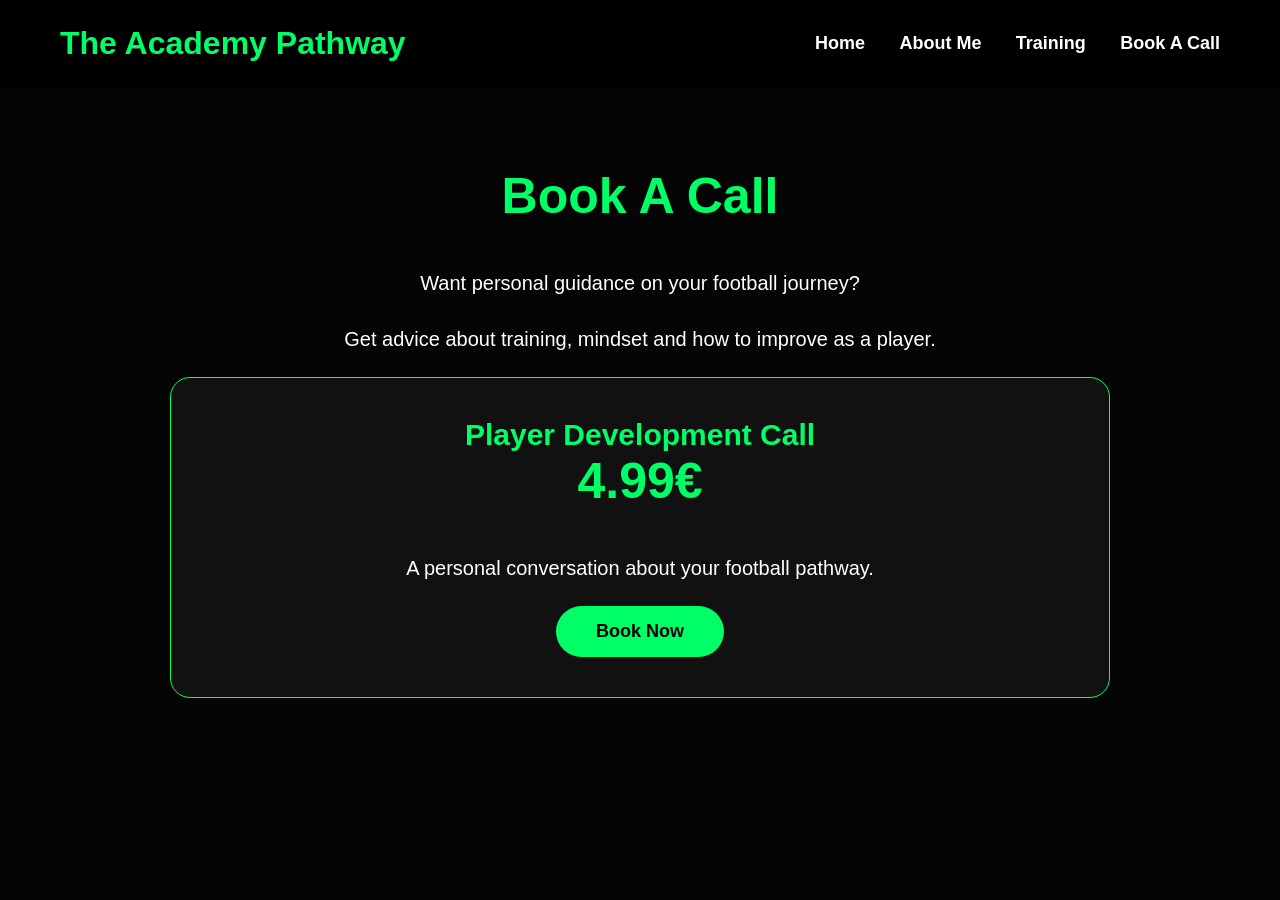
==== book.html @ 0e3e0201 "Added book page" ====
<!DOCTYPE html>
<html lang="en">

<head>

<meta charset="UTF-8">
<meta name="viewport" content="width=device-width, initial-scale=1.0">

<title>Book A Call | The Academy Pathway</title>

<link rel="stylesheet" href="style.css">

</head>


<body>


<header>

<h1>The Academy Pathway</h1>

<nav>

<a href="index.html">Home</a>

<a href="about.html">About Me</a>

<a href="training.html">Training</a>

<a href="book.html">Book A Call</a>

</nav>

</header>



<section class="page">


<h2>Book A Call</h2>


<p>
Want personal guidance on your football journey?
</p>


<p>
Get advice about training, mindset and how to improve as a player.
</p>



<div class="card">


<h3>Player Development Call</h3>


<h2>4.99€</h2>


<p>
A personal conversation about your football pathway.
</p>


<a href="mailto:oskar.sivnert@gmail.com">

<button>
Book Now
</button>

</a>


</div>


</section>



</body>

</html>
---- style.css ----
* {
    margin: 0;
    padding: 0;
    box-sizing: border-box;
    font-family: 'Arial', sans-serif;
}

body {
    background: #050505;
    color: white;
}


/* HEADER */

header {
    width: 100%;
    padding: 25px 60px;
    background: rgba(0,0,0,0.9);
    display: flex;
    justify-content: space-between;
    align-items: center;
    position: sticky;
    top: 0;
    z-index: 100;
}


header h1 {
    color: #00ff66;
    font-size: 32px;
}


/* NAVIGATION */

nav a {

    color: white;
    text-decoration: none;
    margin-left: 30px;
    font-size: 18px;
    font-weight: bold;
    transition: 0.3s;

}


nav a:hover {

    color: #00ff66;

}



/* HOME */

.hero {

    height: 90vh;
    display:flex;
    flex-direction:column;
    justify-content:center;
    align-items:center;
    text-align:center;

    background:
    linear-gradient(
    rgba(0,0,0,0.65),
    rgba(0,0,0,0.85)
    ),
    url("https://images.unsplash.com/photo-1579952363873-27f3bade9f55");

    background-size:cover;
    background-position:center;

}


.hero h2 {

    font-size:70px;
    max-width:900px;

}


.hero p {

    font-size:25px;
    margin:25px;

}



/* BUTTONS */

button {

    background:#00ff66;
    color:black;

    padding:15px 40px;

    border:none;

    border-radius:30px;

    font-size:18px;

    font-weight:bold;

    cursor:pointer;

    transition:0.3s;

}


button:hover {

    transform:scale(1.08);
    background:white;

}



/* CARDS */

.cards {

    display:grid;

    grid-template-columns:repeat(2,1fr);

    gap:30px;

    max-width:1000px;

    margin:50px auto;

}



.card {

    background:#111;

    padding:40px;

    border-radius:20px;

    border:1px solid #00ff66;

    transition:0.3s;

}


.card:hover {

    transform:translateY(-10px);

    box-shadow:0 0 25px #00ff66;

}



.card h3 {

    font-size:30px;

    color:#00ff66;

}



/* ABOUT + TRAINING PAGES */


.page,
.about {

    max-width:1000px;

    margin:auto;

    padding:80px 30px;

    text-align:center;

}



.page h2,
.about h2 {

    font-size:50px;

    color:#00ff66;

    margin-bottom:40px;

}



.page p,
.about p {

    font-size:20px;

    line-height:1.8;

    margin:20px;

}



.about-img {

    width:80%;

    border-radius:25px;

    margin:30px;

}



/* LISTS */

ul {

    list-style:none;

    font-size:20px;

    line-height:2;

}



/* MOBILE */

@media(max-width:700px){


header{

    flex-direction:column;

}


nav{

    margin-top:20px;

}


.hero h2{

    font-size:40px;

}


.cards{

    grid-template-columns:1fr;

}


}
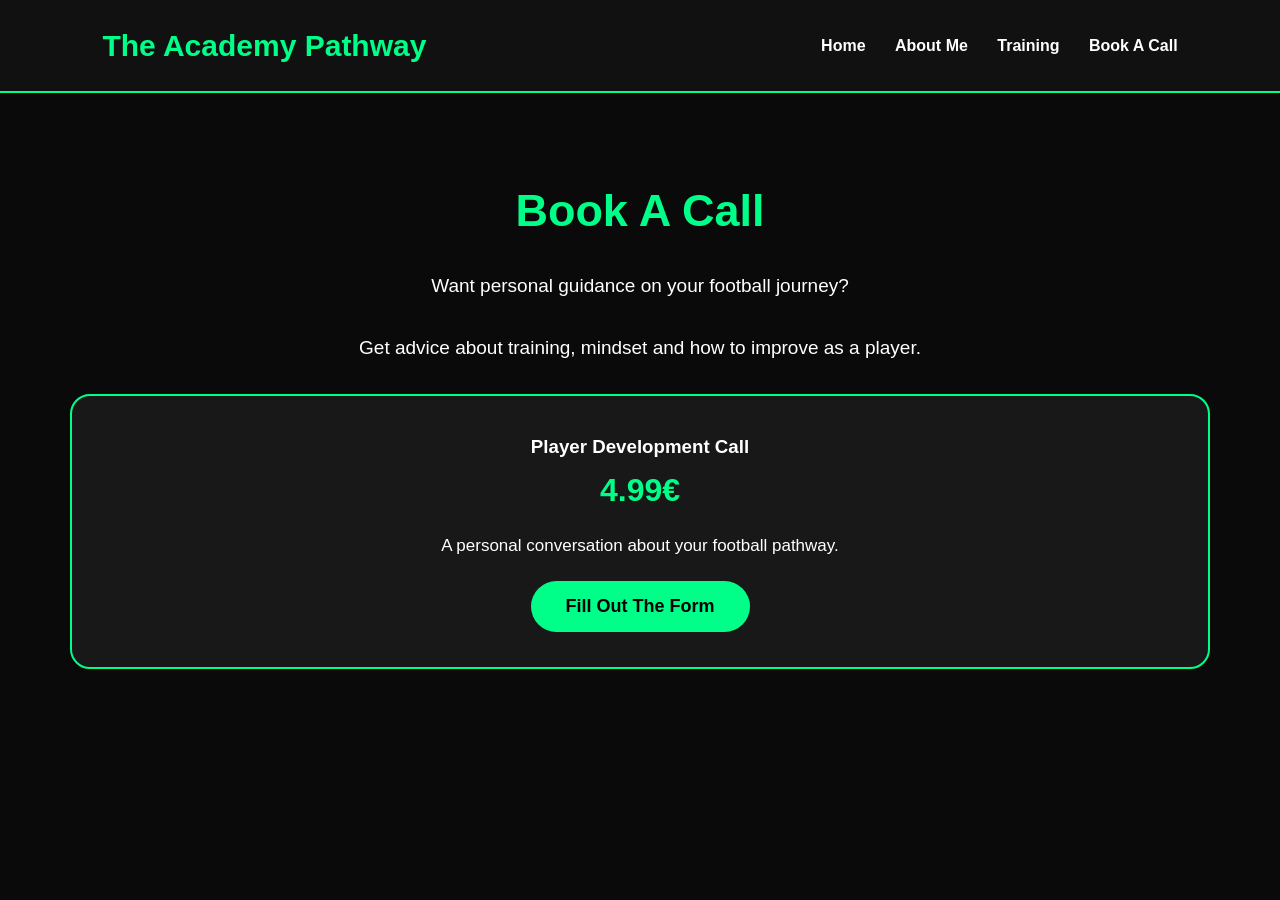
==== commit 0867e53f: "sdhjdjjdjd" ====
--- a/book.html
+++ b/book.html
@@ -69,9 +69,9 @@
 
 <a href="mailto:oskar.sivnert@gmail.com">
 
-<button>
-Book Now
-</button>
+<a href="https://docs.google.com/forms/d/e/1FAIpQLSeIfpOwJdbwak38sV3lNtuc94ovUS2YeBy5KNdYem3vvDSJ8g/viewform?usp=header" target="_blank">
+<button>Fill Out The Form</button>
+</a>
 
 </a>
 
--- a/style.css
+++ b/style.css
@@ -1,287 +1,225 @@
-* {
-    margin: 0;
-    padding: 0;
-    box-sizing: border-box;
-    font-family: 'Arial', sans-serif;
-}
-
-body {
-    background: #050505;
-    color: white;
-}
-
-
-/* HEADER */
-
-header {
-    width: 100%;
-    padding: 25px 60px;
-    background: rgba(0,0,0,0.9);
-    display: flex;
-    justify-content: space-between;
-    align-items: center;
-    position: sticky;
-    top: 0;
-    z-index: 100;
-}
-
-
-header h1 {
-    color: #00ff66;
-    font-size: 32px;
-}
-
-
-/* NAVIGATION */
-
-nav a {
-
-    color: white;
-    text-decoration: none;
-    margin-left: 30px;
-    font-size: 18px;
-    font-weight: bold;
-    transition: 0.3s;
-
-}
-
-
-nav a:hover {
-
-    color: #00ff66;
-
-}
-
-
-
-/* HOME */
-
-.hero {
-
-    height: 90vh;
-    display:flex;
-    flex-direction:column;
-    justify-content:center;
-    align-items:center;
-    text-align:center;
-
-    background:
-    linear-gradient(
-    rgba(0,0,0,0.65),
-    rgba(0,0,0,0.85)
-    ),
-    url("https://images.unsplash.com/photo-1579952363873-27f3bade9f55");
-
-    background-size:cover;
-    background-position:center;
-
-}
-
-
-.hero h2 {
-
-    font-size:70px;
-    max-width:900px;
-
-}
-
-
-.hero p {
-
-    font-size:25px;
-    margin:25px;
-
-}
-
-
-
-/* BUTTONS */
-
-button {
-
-    background:#00ff66;
-    color:black;
-
-    padding:15px 40px;
-
-    border:none;
-
-    border-radius:30px;
-
-    font-size:18px;
-
-    font-weight:bold;
-
-    cursor:pointer;
-
-    transition:0.3s;
-
-}
-
-
-button:hover {
-
-    transform:scale(1.08);
-    background:white;
-
-}
-
-
-
-/* CARDS */
-
-.cards {
-
-    display:grid;
-
-    grid-template-columns:repeat(2,1fr);
-
-    gap:30px;
-
-    max-width:1000px;
-
-    margin:50px auto;
-
-}
-
-
-
-.card {
-
-    background:#111;
-
-    padding:40px;
-
-    border-radius:20px;
-
-    border:1px solid #00ff66;
-
-    transition:0.3s;
-
-}
-
-
-.card:hover {
-
-    transform:translateY(-10px);
-
-    box-shadow:0 0 25px #00ff66;
-
-}
-
-
-
-.card h3 {
-
-    font-size:30px;
-
-    color:#00ff66;
-
-}
-
-
-
-/* ABOUT + TRAINING PAGES */
-
-
-.page,
-.about {
-
-    max-width:1000px;
-
-    margin:auto;
-
-    padding:80px 30px;
-
-    text-align:center;
-
-}
-
-
-
-.page h2,
-.about h2 {
-
-    font-size:50px;
-
-    color:#00ff66;
-
-    margin-bottom:40px;
-
-}
-
-
-
-.page p,
-.about p {
-
-    font-size:20px;
-
-    line-height:1.8;
-
-    margin:20px;
-
-}
-
-
-
-.about-img {
-
-    width:80%;
-
-    border-radius:25px;
-
-    margin:30px;
-
-}
-
-
-
-/* LISTS */
-
-ul {
-
-    list-style:none;
-
-    font-size:20px;
-
-    line-height:2;
-
-}
-
-
-
-/* MOBILE */
-
-@media(max-width:700px){
-
+/* ---------- GENERAL ---------- */
+
+*{
+margin:0;
+padding:0;
+box-sizing:border-box;
+font-family:Arial, Helvetica, sans-serif;
+}
+
+body{
+background:#0a0a0a;
+color:white;
+line-height:1.7;
+}
+
+/* ---------- HEADER ---------- */
 
 header{
-
-    flex-direction:column;
-
-}
-
+position:sticky;
+top:0;
+display:flex;
+justify-content:space-between;
+align-items:center;
+padding:20px 8%;
+background:#111;
+border-bottom:2px solid #00ff88;
+z-index:1000;
+}
+
+header h1{
+font-size:30px;
+color:#00ff88;
+}
+
+nav a{
+color:white;
+text-decoration:none;
+margin-left:25px;
+font-weight:bold;
+transition:.3s;
+}
+
+nav a:hover{
+color:#00ff88;
+}
+
+/* ---------- HERO ---------- */
+
+.hero{
+height:85vh;
+display:flex;
+flex-direction:column;
+justify-content:center;
+align-items:center;
+text-align:center;
+padding:40px;
+
+background:
+linear-gradient(rgba(0,0,0,.65),rgba(0,0,0,.8)),
+url("https://images.unsplash.com/photo-1517466787929-bc90951d0974?auto=format&fit=crop&w=1600&q=80");
+
+background-size:cover;
+background-position:center;
+}
+
+.hero h2{
+font-size:65px;
+margin-bottom:20px;
+}
+
+.hero p{
+font-size:22px;
+max-width:800px;
+margin-bottom:35px;
+}
+
+/* ---------- BUTTON ---------- */
+
+button{
+background:#00ff88;
+color:black;
+padding:15px 35px;
+font-size:18px;
+font-weight:bold;
+border:none;
+border-radius:40px;
+cursor:pointer;
+transition:.3s;
+}
+
+button:hover{
+transform:scale(1.08);
+background:white;
+}
+
+/* ---------- PAGE ---------- */
+
+.page{
+max-width:1200px;
+margin:auto;
+padding:80px 30px;
+text-align:center;
+}
+
+.page h2{
+font-size:45px;
+margin-bottom:20px;
+color:#00ff88;
+}
+
+.page p{
+font-size:19px;
+margin-bottom:30px;
+}
+
+/* ---------- CARDS ---------- */
+
+.cards{
+display:grid;
+grid-template-columns:repeat(auto-fit,minmax(280px,1fr));
+gap:30px;
+margin-top:50px;
+}
+
+.card{
+background:#181818;
+padding:35px;
+border-radius:20px;
+border:2px solid #00ff88;
+transition:.3s;
+}
+
+.card:hover{
+transform:translateY(-10px);
+box-shadow:0 0 30px rgba(0,255,136,.45);
+}
+
+.card h2{
+font-size:32px;
+margin-bottom:15px;
+}
+
+.card p{
+font-size:17px;
+margin-bottom:20px;
+}
+
+.card ul{
+list-style:none;
+text-align:left;
+margin-bottom:25px;
+}
+
+.card li{
+padding:8px 0;
+border-bottom:1px solid #333;
+}
+
+/* ---------- ABOUT ---------- */
+
+.about{
+max-width:1000px;
+margin:auto;
+padding:80px 30px;
+text-align:center;
+}
+
+.about h2{
+font-size:50px;
+color:#00ff88;
+margin-bottom:30px;
+}
+
+.about p{
+font-size:20px;
+margin-bottom:20px;
+}
+
+.about img{
+width:100%;
+max-width:700px;
+border-radius:20px;
+margin:30px 0;
+}
+
+/* ---------- FOOTER ---------- */
+
+footer{
+background:#111;
+padding:35px;
+text-align:center;
+margin-top:80px;
+border-top:2px solid #00ff88;
+}
+
+/* ---------- MOBILE ---------- */
+
+@media(max-width:900px){
+
+header{
+flex-direction:column;
+}
 
 nav{
-
-    margin-top:20px;
-
-}
-
+margin-top:20px;
+}
+
+nav a{
+display:block;
+margin:12px 0;
+}
 
 .hero h2{
-
-    font-size:40px;
-
-}
-
-
-.cards{
-
-    grid-template-columns:1fr;
-
-}
-
+font-size:42px;
+}
+
+.hero p{
+font-size:18px;
+}
+
+.page h2{
+font-size:34px;
+}
 
 }
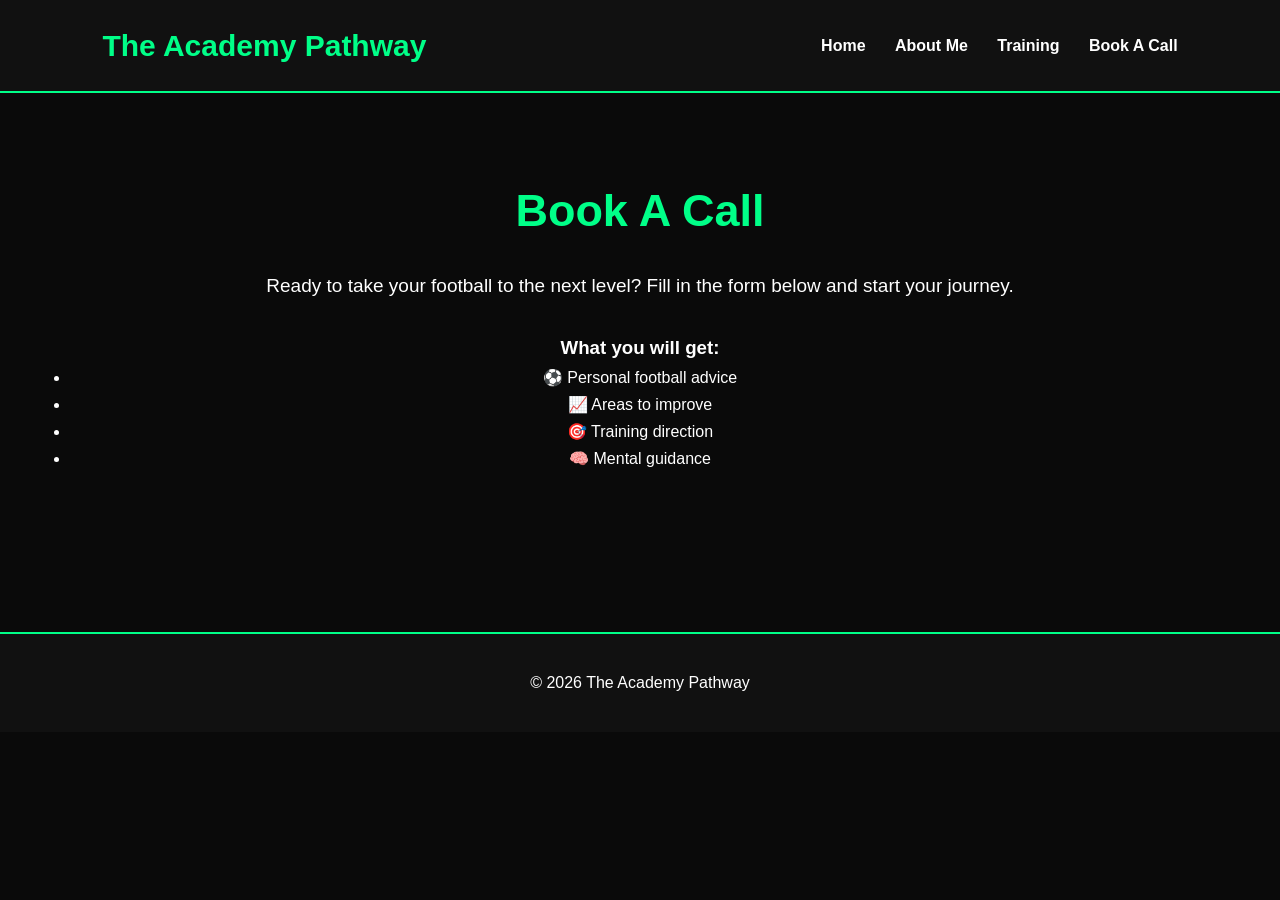
==== commit f91ba3d2: "Added" ====
--- a/book.html
+++ b/book.html
@@ -43,46 +43,58 @@
 
 
 <p>
-Want personal guidance on your football journey?
-</p>
-
-
-<p>
-Get advice about training, mindset and how to improve as a player.
+Ready to take your football to the next level?
+Fill in the form below and start your journey.
 </p>
 
 
 
-<div class="card">
+<div class="call-box">
 
 
-<h3>Player Development Call</h3>
+<h3>What you will get:</h3>
 
 
-<h2>4.99€</h2>
+<ul>
 
+<li>⚽ Personal football advice</li>
 
-<p>
-A personal conversation about your football pathway.
-</p>
+<li>📈 Areas to improve</li>
 
+<li>🎯 Training direction</li>
 
-<a href="mailto:oskar.sivnert@gmail.com">
+<li>🧠 Mental guidance</li>
 
-<a href="https://docs.google.com/forms/d/e/1FAIpQLSeIfpOwJdbwak38sV3lNtuc94ovUS2YeBy5KNdYem3vvDSJ8g/viewform?usp=header" target="_blank">
-<button>Fill Out The Form</button>
-</a>
-
-</a>
+</ul>
 
 
 </div>
+
+
+
+<div class="form-container">
+
+
+<!-- <iframe src="https://docs.google.com/forms/d/e/1FAIpQLSeIfpOwJdbwak38sV3lNtuc94ovUS2YeBy5KNdYem3vvDSJ8g/viewform?embedded=true" width="640" height="2086" frameborder="0" marginheight="0" marginwidth="0">Läser in …</iframe> -->
+
+
+</div>
+
 
 
 </section>
 
 
 
+<footer>
+
+<p>
+© 2026 The Academy Pathway
+</p>
+
+</footer>
+
+
 </body>
 
 </html>
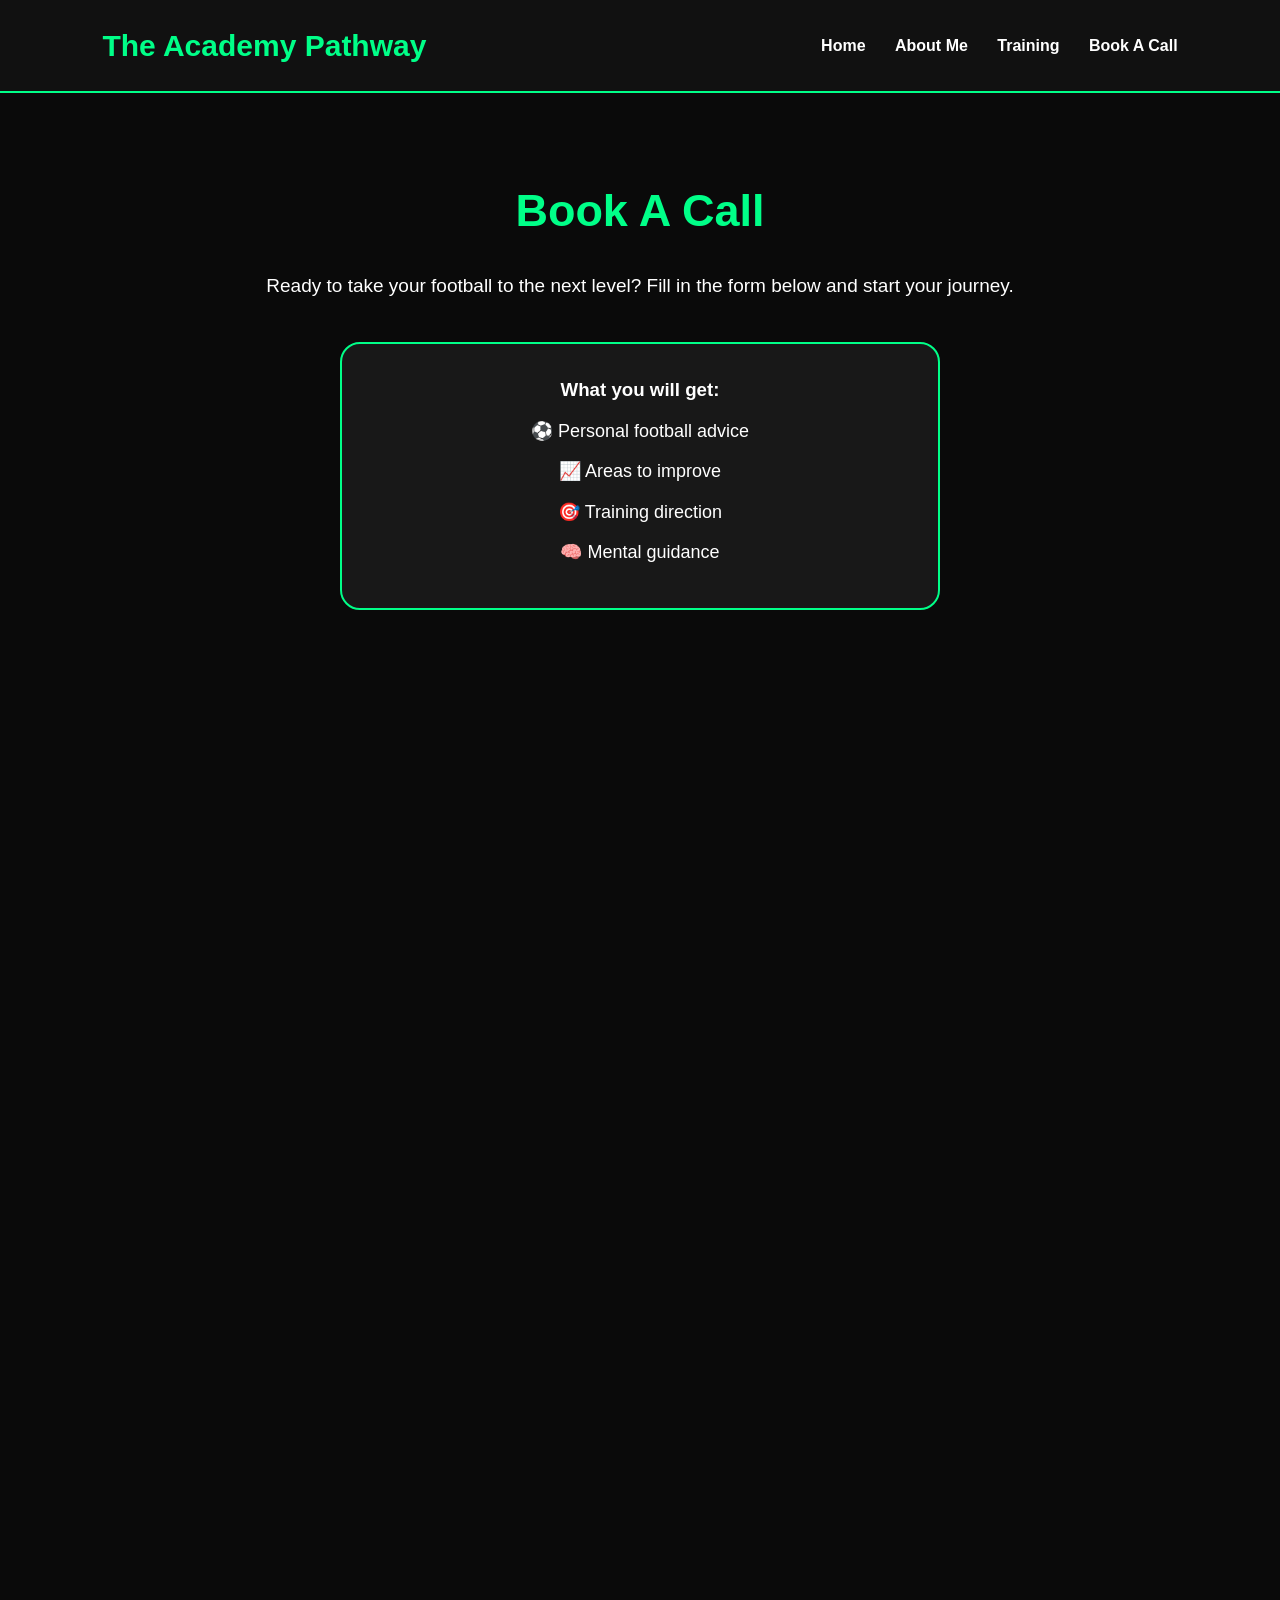
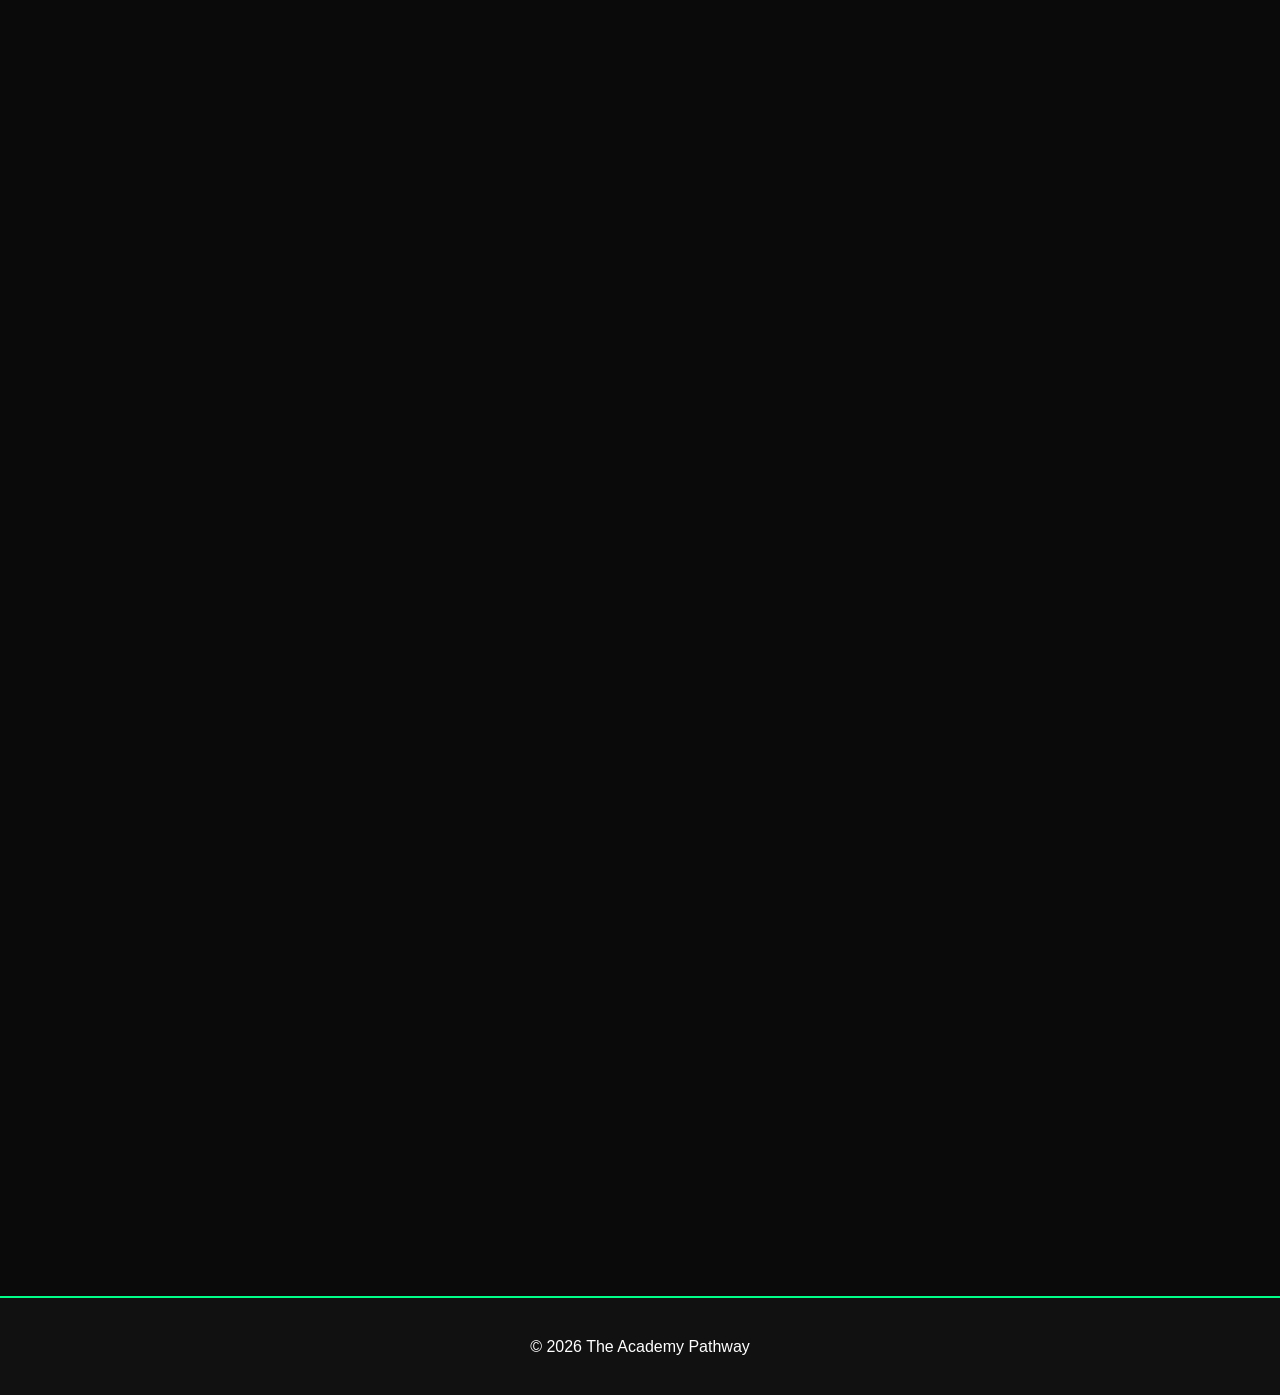
==== commit 07e12031: "dded" ====
--- a/book.html
+++ b/book.html
@@ -71,11 +71,18 @@
 </div>
 
 
-
 <div class="form-container">
 
+<iframe src="https://docs.google.com/forms/d/e/1FAIpQLSeIfpOwJdbwak38sV3lNtuc94ovUS2YeBy5KNdYem3vvDSJ8g/viewform?embedded=true"
+width="640"
+height="2086"
+frameborder="0"
+marginheight="0"
+marginwidth="0">
+Läser in…
+</iframe>
 
-<!-- <iframe src="https://docs.google.com/forms/d/e/1FAIpQLSeIfpOwJdbwak38sV3lNtuc94ovUS2YeBy5KNdYem3vvDSJ8g/viewform?embedded=true" width="640" height="2086" frameborder="0" marginheight="0" marginwidth="0">Läser in …</iframe> -->
+</div>
 
 
 </div>
--- a/style.css
+++ b/style.css
@@ -222,4 +222,50 @@
 font-size:34px;
 }
 
+}
+.call-box{
+
+background:#181818;
+
+padding:30px;
+
+border-radius:20px;
+
+margin:40px auto;
+
+max-width:600px;
+
+border:2px solid #00ff88;
+
+}
+
+
+.call-box li{
+
+list-style:none;
+
+font-size:18px;
+
+margin:10px;
+
+}
+
+
+.form-container{
+
+display:flex;
+
+justify-content:center;
+
+margin-top:40px;
+
+}
+
+
+.form-container iframe{
+
+border-radius:20px;
+
+max-width:100%;
+
 }
